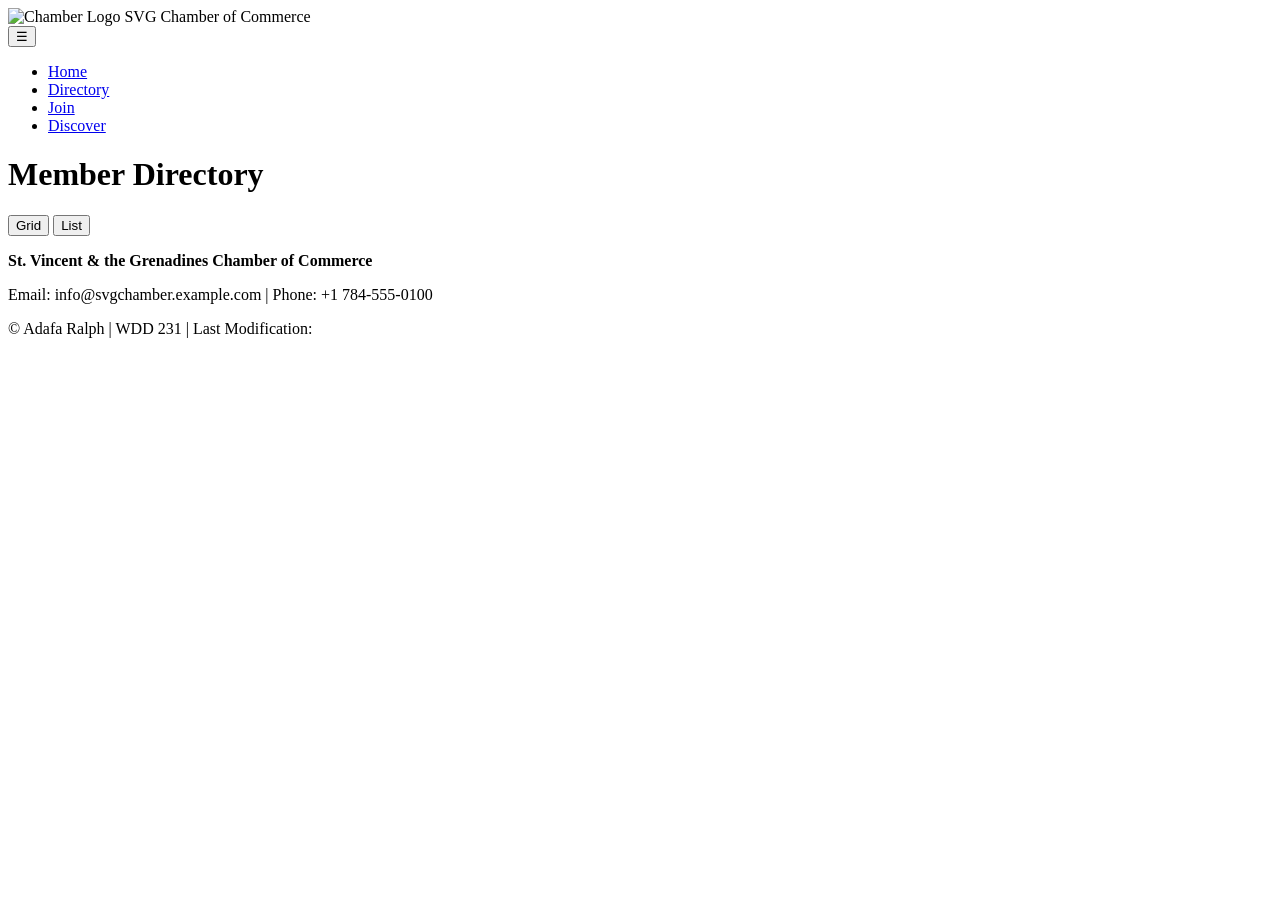
==== chamber/directory.html @ de9aa91b "added chamber" ====
<!DOCTYPE html>
<html lang="en">
<head>
    <meta charset="UTF-8">
    <meta name="viewport" content="width=device-width, initial-scale=1.0">
    <title>WDD 231 - Course Home Page</title>
    <meta name="description" content="Course home page for WDD 231 Web Frontend Development II">
    <meta name="author" content="Adafa Ralph">
    <link rel="preconnect" href="https://fonts.googleapis.com">
    <link rel="preconnect" href="https://fonts.gstatic.com" crossorigin>
    <link href="https://fonts.googleapis.com/css2?family=Roboto:wght@400;500;700&display=swap" rel="stylesheet">
    <link rel="stylesheet" href="styles/styles.css">
    <script src="scripts/scripts.js" defer></script>
</head>
<body>
    <header>
        <div class="header-container">
            <div class="logo-box">
                <img src="images/chamber-logo.webp" alt="Chamber Logo" width="50" height="50">
                <span class="chamber-title">SVG Chamber of Commerce</span>
            </div>
            <button id="menu-button" aria-label="Toggle Navigation Menu">&#9776;</button>
        </div>
        <nav id="navigation-bar">
            <ul>
                <li><a href="index.html">Home</a></li>
                <li><a href="directory.html" class="active">Directory</a></li>
                <li><a href="join.html">Join</a></li>
                <li><a href="discover.html">Discover</a></li>
            </ul>
        </nav>
    </header>

    <main>
        <h1>Member Directory</h1>

        <div class="view-toggle">
            <button id="grid-view" class="active" title="Grid View">Grid</button>
            <button id="list-view" title="List View">List</button>
        </div>

        <section id="members-container" class="grid-view">

        </section>
    </main>

    <footer>
        <div class="footer-content">
            <p><strong>St. Vincent & the Grenadines Chamber of Commerce</strong></p>
            <p>Email: info@svgchamber.example.com | Phone: +1 784-555-0100</p>
            <p>&copy; <span id="current-year"></span> Adafa Ralph | WDD 231 | Last Modification: <span id="last-modified"></span></p>
        </div>
    </footer>
</body>
</html>
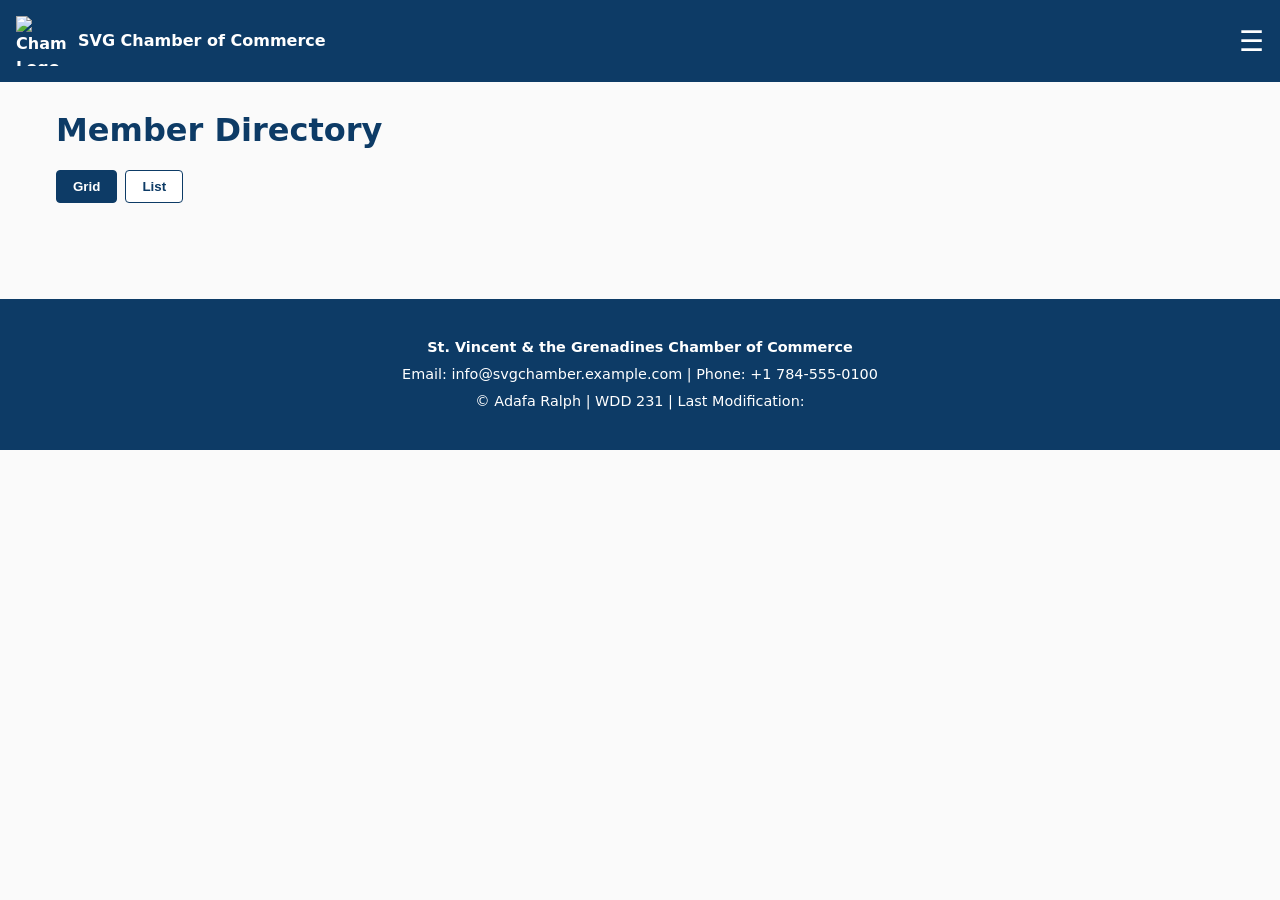
==== commit 53045c2f: "edited sytles" ====
--- a/chamber/directory.html
+++ b/chamber/directory.html
@@ -9,7 +9,7 @@
     <link rel="preconnect" href="https://fonts.googleapis.com">
     <link rel="preconnect" href="https://fonts.gstatic.com" crossorigin>
     <link href="https://fonts.googleapis.com/css2?family=Roboto:wght@400;500;700&display=swap" rel="stylesheet">
-    <link rel="stylesheet" href="styles/styles.css">
+    <link rel="stylesheet" href="styles/small.css">
     <script src="scripts/scripts.js" defer></script>
 </head>
 <body>
--- a/chamber/styles/small.css
+++ b/chamber/styles/small.css
@@ -0,0 +1,164 @@
+:root {
+    --primary-color: #0d3b66;
+    --secondary-color: #f4d35e;
+    --accent-color: #ee964b;
+    --text-color: #333333;
+    --bg-light: #fafafa;
+    --white: #ffffff;
+}
+
+* {
+    box-sizing: border-box;
+    margin: 0;
+    padding: 0;
+}
+
+body {
+    font-family: system-ui, -apple-system, sans-serif;
+    color: var(--text-color);
+    background-color: var(--bg-light);
+    line-height: 1.5;
+}
+
+header {
+    background-color: var(--primary-color);
+    color: var(--white);
+}
+
+.header-container {
+    display: flex;
+    justify-content: space-between;
+    align-items: center;
+    padding: 1rem;
+}
+
+.logo-box {
+    display: flex;
+    align-items: center;
+    gap: 0.75rem;
+    font-weight: bold;
+}
+
+#menu-button {
+    background: none;
+    border: none;
+    color: var(--white);
+    font-size: 1.75rem;
+    cursor: pointer;
+}
+
+nav {
+    display: none;
+    background-color: #082847;
+}
+
+nav.open {
+    display: block;
+}
+
+nav ul {
+    list-style: none;
+}
+
+nav a {
+    display: block;
+    padding: 0.85rem 1rem;
+    color: var(--white);
+    text-decoration: none;
+    border-top: 1px solid rgba(255, 255, 255, 0.1);
+}
+
+nav a:hover, nav a.active {
+    background-color: var(--accent-color);
+}
+
+main {
+    padding: 1.5rem 1rem;
+    max-width: 1200px;
+    margin: 0 auto;
+}
+
+h1 {
+    margin-bottom: 1rem;
+    color: var(--primary-color);
+}
+
+.view-toggle {
+    margin-bottom: 1.5rem;
+    display: flex;
+    gap: 0.5rem;
+}
+
+.view-toggle button {
+    padding: 0.5rem 1rem;
+    border: 1px solid var(--primary-color);
+    background-color: var(--white);
+    color: var(--primary-color);
+    cursor: pointer;
+    font-weight: bold;
+    border-radius: 4px;
+}
+
+.view-toggle button.active {
+    background-color: var(--primary-color);
+    color: var(--white);
+}
+
+/* Grid View Layout */
+.grid-view {
+    display: grid;
+    grid-template-columns: 1fr;
+    gap: 1.5rem;
+}
+
+.grid-view .member-card {
+    background: var(--white);
+    border: 1px solid #ddd;
+    border-radius: 8px;
+    padding: 1.5rem;
+    text-align: center;
+    box-shadow: 0 2px 4px rgba(0,0,0,0.05);
+}
+
+.grid-view .member-card img {
+    width: 100px;
+    height: 100px;
+    object-fit: cover;
+    border-radius: 50%;
+    margin-bottom: 1rem;
+    border: 3px solid var(--secondary-color);
+}
+
+/* List View Layout */
+.list-view {
+    display: flex;
+    flex-direction: column;
+    gap: 0.75rem;
+}
+
+.list-view .member-card {
+    background: var(--white);
+    padding: 1rem;
+    border: 1px solid #ddd;
+    border-radius: 4px;
+    display: flex;
+    justify-content: space-between;
+    align-items: center;
+}
+
+.list-view .member-card img {
+    display: none; /* Hide images in standard list view */
+}
+
+footer {
+    background-color: var(--primary-color);
+    color: var(--white);
+    text-align: center;
+    padding: 2rem 1rem;
+    margin-top: 3rem;
+    font-size: 0.9rem;
+}
+
+footer p {
+    margin: 0.35rem 0;
+}
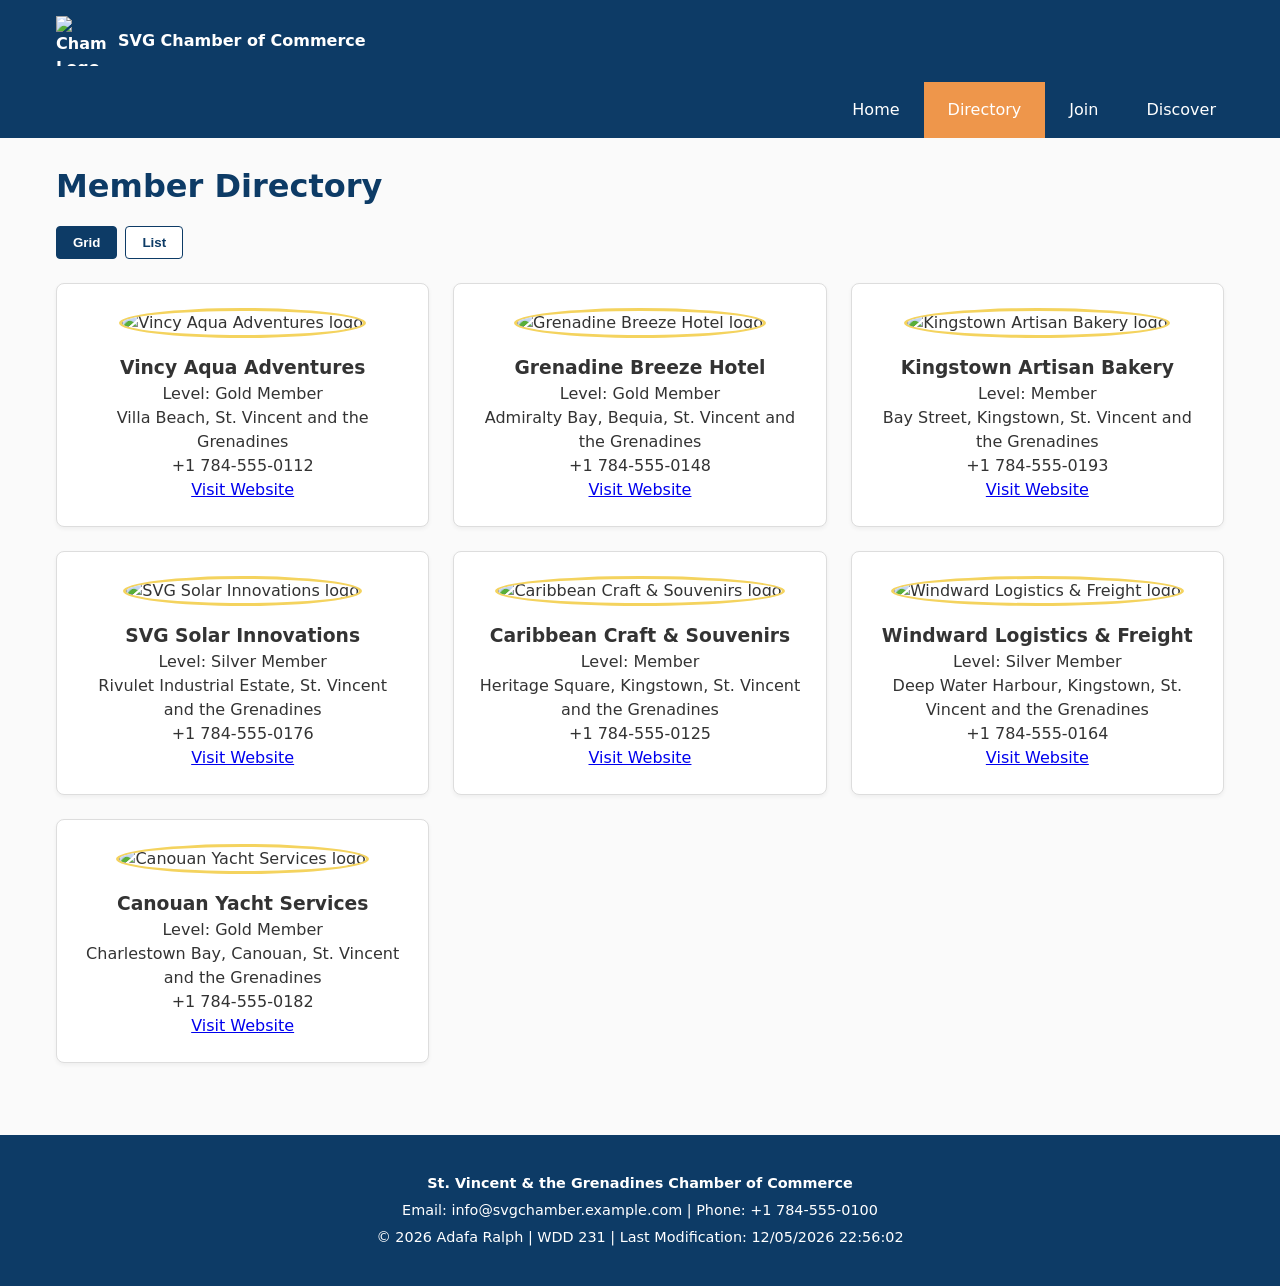
==== commit 384ea4cd: "updated stuff" ====
--- a/chamber/directory.html
+++ b/chamber/directory.html
@@ -1,17 +1,30 @@
 <!DOCTYPE html>
 <html lang="en">
-<head>
-    <meta charset="UTF-8">
-    <meta name="viewport" content="width=device-width, initial-scale=1.0">
-    <title>WDD 231 - Course Home Page</title>
-    <meta name="description" content="Course home page for WDD 231 Web Frontend Development II">
-    <meta name="author" content="Adafa Ralph">
-    <link rel="preconnect" href="https://fonts.googleapis.com">
-    <link rel="preconnect" href="https://fonts.gstatic.com" crossorigin>
-    <link href="https://fonts.googleapis.com/css2?family=Roboto:wght@400;500;700&display=swap" rel="stylesheet">
-    <link rel="stylesheet" href="styles/small.css">
-    <script src="scripts/scripts.js" defer></script>
-</head>
+    <head>
+        <meta charset="UTF-8">
+        <meta name="viewport" content="width=device-width, initial-scale=1.0">
+        <title>Chamber Directory | St. Vincent & the Grenadines Chamber of Commerce</title>
+        <meta name="description" content="Explore local member businesses, corporate sponsors, and professional directory listings for the Chamber of Commerce.">
+        <meta name="author" content="Adafa Ralph">
+
+        <!-- Facebook Open Graph Meta Tags -->
+        <meta property="og:title" content="Chamber Directory | Business Community">
+        <meta property="og:description" content="Discover registered chamber member businesses and corporate partners.">
+        <meta property="og:image" content="https://<your-github-username>.github.io/wdd231/chamber/images/hero-chamber.webp">
+        <meta property="og:url" content="https://<your-github-username>.github.io/wdd231/chamber/directory.html">
+        <meta property="og:type" content="website">
+
+        <!-- Favicon -->
+        <link rel="icon" href="images/favicon.ico" type="image/x-icon">
+
+        <!-- Stylesheets (Reset -> Small -> Larger) -->
+        <link rel="stylesheet" href="styles/normalize.css">
+        <link rel="stylesheet" href="styles/small.css">
+        <link rel="stylesheet" href="styles/larger.css" media="(min-width: 768px)">
+
+        <!-- JavaScript -->
+        <script src="scripts/directory.js" defer></script>
+    </head>
 <body>
     <header>
         <div class="header-container">
--- a/chamber/styles/larger.css
+++ b/chamber/styles/larger.css
@@ -0,0 +1,31 @@
+@media (min-width: 768px) {
+    .header-container {
+        max-width: 1200px;
+        margin: 0 auto;
+    }
+
+    #menu-button {
+        display: none;
+    }
+
+    nav {
+        display: block !important;
+        background-color: transparent;
+    }
+
+    nav ul {
+        display: flex;
+        justify-content: flex-end;
+        max-width: 1200px;
+        margin: 0 auto;
+    }
+
+    nav a {
+        border-top: none;
+        padding: 1rem 1.5rem;
+    }
+
+    .grid-view {
+        grid-template-columns: repeat(auto-fit, minmax(280px, 1fr));
+    }
+}
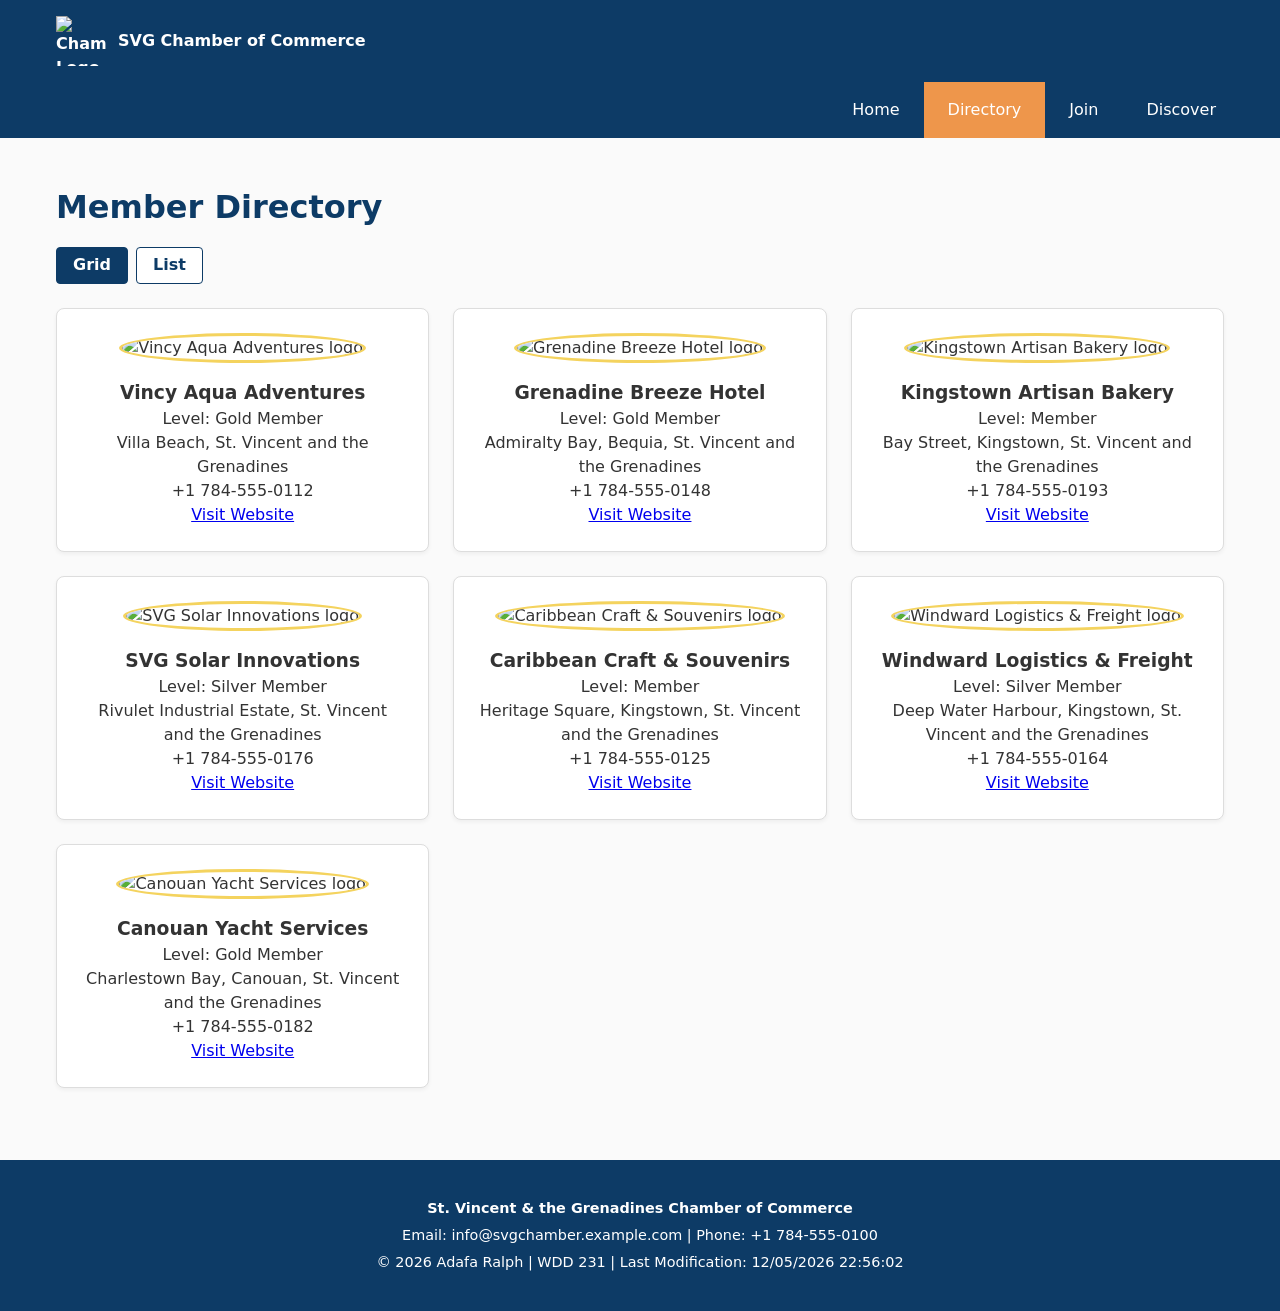
==== commit a8267356: "updated stuff" ====
--- a/chamber/directory.html
+++ b/chamber/directory.html
@@ -10,8 +10,8 @@
         <!-- Facebook Open Graph Meta Tags -->
         <meta property="og:title" content="Chamber Directory | Business Community">
         <meta property="og:description" content="Discover registered chamber member businesses and corporate partners.">
-        <meta property="og:image" content="https://<your-github-username>.github.io/wdd231/chamber/images/hero-chamber.webp">
-        <meta property="og:url" content="https://<your-github-username>.github.io/wdd231/chamber/directory.html">
+        <meta property="og:image" content="https://remusvi.github.io/wdd231/chamber/images/hero-chamber.webp">
+        <meta property="og:url" content="https://remusvi.github.io/wdd231/chamber/directory.html">
         <meta property="og:type" content="website">
 
         <!-- Favicon -->
